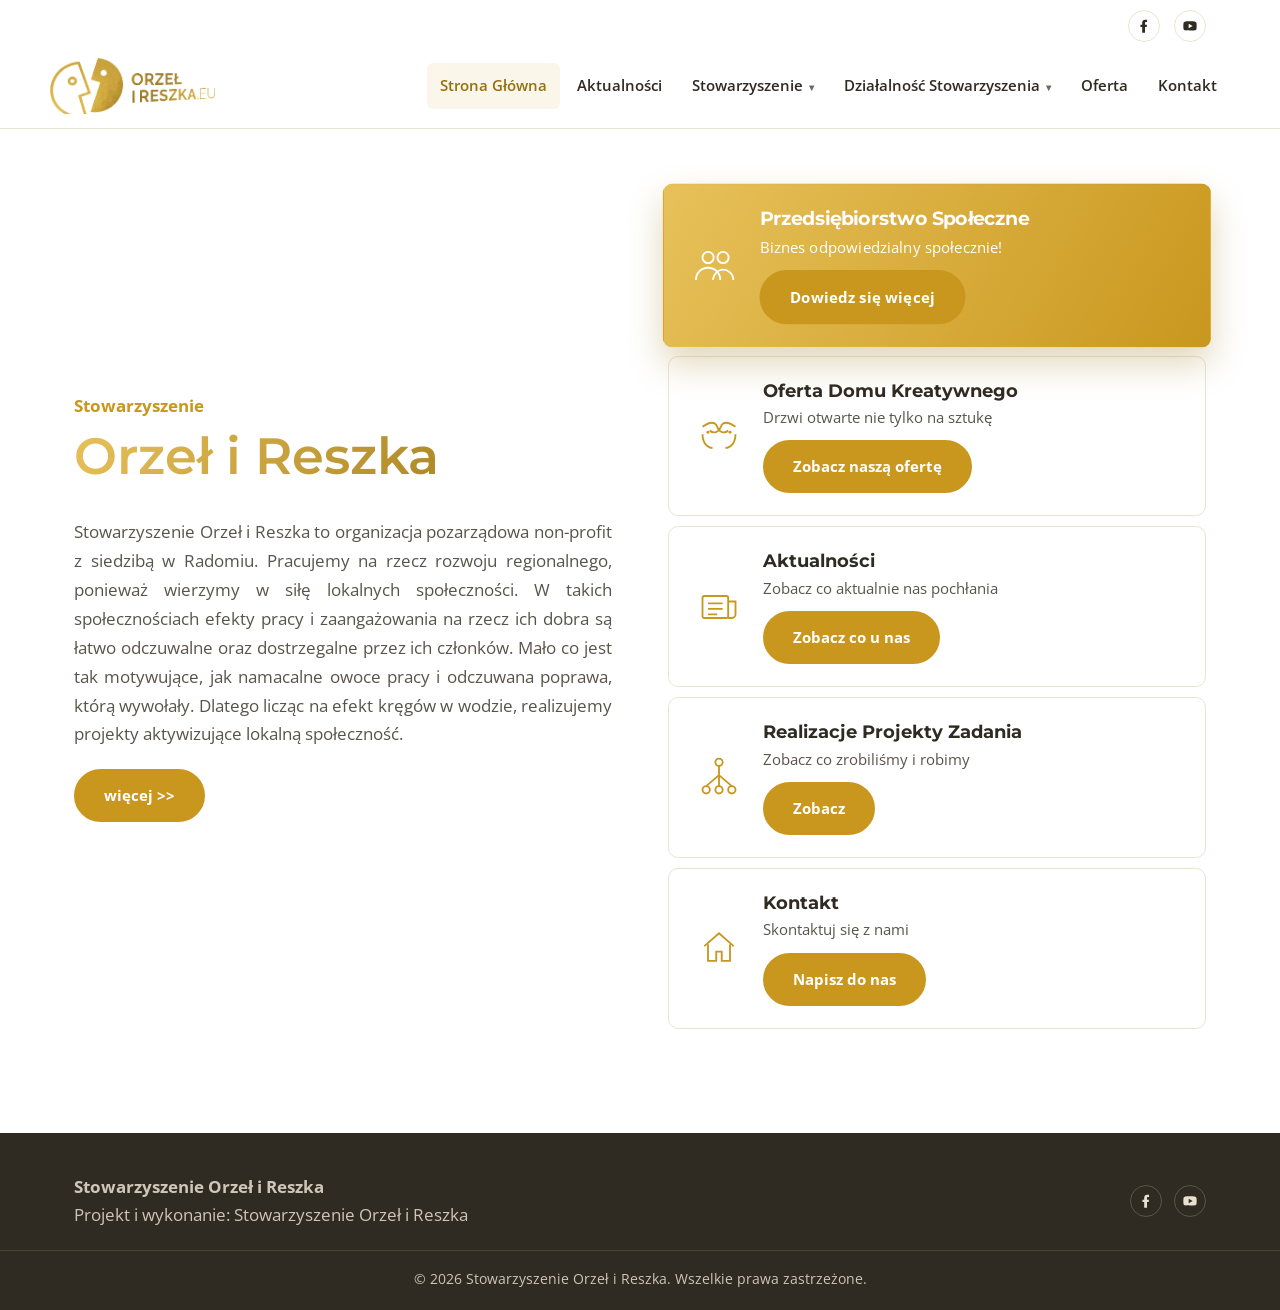
==== index.html @ 772e7a73 "Zastąp WordPressa w pełni customowym, statycznym rozwiązaniem Poprzednia wersja strony na WordPressi" ====
<!doctype html>
<html lang="pl">
<head>
<meta charset="utf-8">
<meta name="viewport" content="width=device-width, initial-scale=1">
<title>Stowarzyszenie Orzeł i Reszka - Poznaj nas - Strona Główna</title>
<meta name="description" content="Stowarzyszenie Orzeł i Reszka to organizacja pozarządowa non-profit z siedzibą w Radomiu. Pracujemy na rzecz rozwoju regionalnego, ponieważ wierzymy w siłę lokalnych społeczności. W takich społecznościach efekty pracy i zaangażowania na rzecz ich dobra są łatwo odczuwalne oraz dostrzegalne przez ich członków. Mało co jest tak motywujące, jak namacalne owoce pracy i odczuwana poprawa, którą wywołały. Dlatego licząc na efekt kręgów w wodzie, realizujemy projekty aktywizujące lokalną społeczność.">
<link rel="preconnect" href="https://fonts.googleapis.com">
<link rel="preconnect" href="https://fonts.gstatic.com" crossorigin>
<link rel="stylesheet" href="https://fonts.googleapis.com/css2?family=Montserrat:wght@400;600;700;800&family=Open+Sans:ital,wght@0,400;0,600;1,400&display=swap">
<link rel="stylesheet" href="assets/css/style.css">
</head>
<body>
<a class="skip-link" href="#main">Przejdź do treści</a>

<div class="topbar">
	<div class="container">
		<a href="https://www.facebook.com/orzelireszka.eu" target="_blank" rel="noopener" aria-label="Facebook"><svg viewBox="0 0 24 24" fill="currentColor"><path d="M13.5 22v-8.5H16l.5-3.5h-3V7.7c0-1 .3-1.7 1.8-1.7H16.6V2.8C16.1 2.7 15 2.6 13.7 2.6c-2.6 0-4.4 1.6-4.4 4.6v2.8H6.7V13.5h2.6V22h4.2z"/></svg></a>
		<a href="https://www.youtube.com/channel/UCzFrWcg2hs6ONzZb9jN0PAg" target="_blank" rel="noopener" aria-label="YouTube"><svg viewBox="0 0 24 24" fill="currentColor"><path d="M22 12s0-3.2-.4-4.7c-.2-.9-.9-1.6-1.8-1.8C18.2 5 12 5 12 5s-6.2 0-7.8.5c-.9.2-1.6.9-1.8 1.8C2 8.8 2 12 2 12s0 3.2.4 4.7c.2.9.9 1.6 1.8 1.8C5.8 19 12 19 12 19s6.2 0 7.8-.5c.9-.2 1.6-.9 1.8-1.8.4-1.5.4-4.7.4-4.7zM10 15.3V8.7l6 3.3-6 3.3z"/></svg></a>
	</div>
</div>

<header class="site-header">
	<div class="container header-inner">
		<a href="index.html" class="logo"><img src="assets/img/logo.png" alt="Stowarzyszenie Orzeł i Reszka"></a>
		<button class="menu-toggle" aria-expanded="false" aria-label="Otwórz menu">☰</button>
		<nav class="main-nav" aria-label="Menu główne"><ul><li class="active"><a href="index.html">Strona Główna</a></li><li><a href="aktualnosci.html">Aktualności</a></li><li class="has-children"><a href="#">Stowarzyszenie</a><ul><li><a href="o-stowarzyszeniu.html">O Stowarzyszeniu Orzeł i Reszka</a></li><li><a href="realizacje-projekty-zadania.html">Realizacje Projekty Zadania</a></li></ul></li><li class="has-children"><a href="dzialalnosc-stowarzyszenia.html">Działalność Stowarzyszenia</a><ul><li><a href="dzialalnosc-stowarzyszenia.html#przedsiebiorstwo-spoleczne">Przedsiębiorstwo Społeczne</a></li><li><a href="dzialalnosc-stowarzyszenia.html#ogrody-spoleczne">Ogrody Społeczne</a></li><li><a href="dzialalnosc-stowarzyszenia.html#rozglosnik-spoleczny">Rozgłośnik Społeczny</a></li></ul></li><li><a href="oferta.html">Oferta</a></li><li><a href="kontakt.html">Kontakt</a></li></ul></nav>
	</div>
</header>

<main id="main">
<section class="hero"><div class="container hero-grid"><div class="hero-text"><div class="hero-eyebrow">Stowarzyszenie</div><h1 class="hero-heading">Orzeł i Reszka</h1><p>Stowarzyszenie Orzeł i Reszka to organizacja pozarządowa non-profit z siedzibą w Radomiu. Pracujemy na rzecz rozwoju regionalnego, ponieważ wierzymy w siłę lokalnych społeczności. W takich społecznościach efekty pracy i zaangażowania na rzecz ich dobra są łatwo odczuwalne oraz dostrzegalne przez ich członków. Mało co jest tak motywujące, jak namacalne owoce pracy i odczuwana poprawa, którą wywołały. Dlatego licząc na efekt kręgów w wodzie, realizujemy projekty aktywizujące lokalną społeczność.</p>
<a class="btn" href="o-stowarzyszeniu.html">więcej &gt;&gt;</a></div><div class="tile-carousel"><a class="tile is-active" href="dzialalnosc-stowarzyszenia.html#przedsiebiorstwo-spoleczne"><span class="tile-icon"><svg viewBox="0 0 48 48" fill="none" stroke="currentColor" stroke-width="2"><circle cx="17" cy="16" r="6"/><circle cx="33" cy="16" r="6"/><path d="M4 40c0-8 6-13 13-13s13 5 13 13"/><path d="M22 40c1-7 6-11 11-11s11 4 11 11" /></svg></span><span class="tile-body"><h3>Przedsiębiorstwo Społeczne</h3><p>Biznes odpowiedzialny społecznie!</p><span class="tile-cta btn">Dowiedz się więcej</span></span></a><a class="tile" href="oferta.html"><span class="tile-icon"><svg viewBox="0 0 48 48" fill="none" stroke="currentColor" stroke-width="2"><path d="M6 14c8-6 14-6 16 0 2 6 8 8 12 4"/><circle cx="12" cy="20" r="1.6" fill="currentColor" stroke="none"/><path d="M6 22c0 9 5 15 11 15"/><path d="M42 14c-8-6-14-6-16 0-2 6-8 8-12 4"/><circle cx="36" cy="20" r="1.6" fill="currentColor" stroke="none"/><path d="M42 22c0 9-5 15-11 15"/></svg></span><span class="tile-body"><h3>Oferta Domu Kreatywnego</h3><p>Drzwi otwarte nie tylko na sztukę</p><span class="tile-cta btn">Zobacz naszą ofertę</span></span></a><a class="tile" href="aktualnosci.html"><span class="tile-icon"><svg viewBox="0 0 48 48" fill="none" stroke="currentColor" stroke-width="2"><rect x="6" y="12" width="28" height="24" rx="2"/><path d="M34 18h8v14a4 4 0 0 1-4 4h-4"/><path d="M12 20h16M12 26h16M12 32h10"/></svg></span><span class="tile-body"><h3>Aktualności</h3><p>Zobacz co aktualnie nas pochłania</p><span class="tile-cta btn">Zobacz co u nas</span></span></a><a class="tile" href="realizacje-projekty-zadania.html"><span class="tile-icon"><svg viewBox="0 0 48 48" fill="none" stroke="currentColor" stroke-width="2"><circle cx="24" cy="8" r="4"/><circle cx="10" cy="38" r="4"/><circle cx="24" cy="38" r="4"/><circle cx="38" cy="38" r="4"/><path d="M24 12v10M24 22 10 34M24 22v12M24 22l14 12"/></svg></span><span class="tile-body"><h3>Realizacje Projekty Zadania</h3><p>Zobacz co zrobiliśmy i robimy</p><span class="tile-cta btn">Zobacz</span></span></a><a class="tile" href="kontakt.html"><span class="tile-icon"><svg viewBox="0 0 48 48" fill="none" stroke="currentColor" stroke-width="2"><path d="M8 22 24 8l16 14"/><path d="M12 20v18h9V28h6v10h9V20"/></svg></span><span class="tile-body"><h3>Kontakt</h3><p>Skontaktuj się z nami</p><span class="tile-cta btn">Napisz do nas</span></span></a></div></div></section>
</main>

<footer class="site-footer">
	<div class="container">
		<div><strong>Stowarzyszenie Orzeł i Reszka</strong><br>Projekt i wykonanie: Stowarzyszenie Orzeł i Reszka</div>
		<div class="footer-social">
			<a href="https://www.facebook.com/orzelireszka.eu" target="_blank" rel="noopener" aria-label="Facebook"><svg viewBox="0 0 24 24" fill="currentColor"><path d="M13.5 22v-8.5H16l.5-3.5h-3V7.7c0-1 .3-1.7 1.8-1.7H16.6V2.8C16.1 2.7 15 2.6 13.7 2.6c-2.6 0-4.4 1.6-4.4 4.6v2.8H6.7V13.5h2.6V22h4.2z"/></svg></a>
			<a href="https://www.youtube.com/channel/UCzFrWcg2hs6ONzZb9jN0PAg" target="_blank" rel="noopener" aria-label="YouTube"><svg viewBox="0 0 24 24" fill="currentColor"><path d="M22 12s0-3.2-.4-4.7c-.2-.9-.9-1.6-1.8-1.8C18.2 5 12 5 12 5s-6.2 0-7.8.5c-.9.2-1.6.9-1.8 1.8C2 8.8 2 12 2 12s0 3.2.4 4.7c.2.9.9 1.6 1.8 1.8C5.8 19 12 19 12 19s6.2 0 7.8-.5c.9-.2 1.6-.9 1.8-1.8.4-1.5.4-4.7.4-4.7zM10 15.3V8.7l6 3.3-6 3.3z"/></svg></a>
		</div>
	</div>
	<div class="footer-bottom">&copy; 2026 Stowarzyszenie Orzeł i Reszka. Wszelkie prawa zastrzeżone.</div>
</footer>

<script src="assets/js/site.js"></script>
</body>
</html>
---- assets/css/style.css ----
/* ==========================================================================
   Stowarzyszenie Orzeł i Reszka — arkusz stylów
   Paleta i typografia odtworzone na podstawie zrzutów oryginalnej strony.
   ========================================================================== */

:root{
  --gold: #c9971e;
  --gold-deep: #96700f;
  --gold-bright: #e7c15a;
  --ink: #2f2a22;
  --body-text: #59544a;
  --line: #ece4d2;
  --paper: #ffffff;
  --cream: #faf6ea;
  --max-width: 1180px;
  --radius: 10px;
  --font-heading: 'Montserrat', 'Segoe UI', Arial, sans-serif;
  --font-body: 'Open Sans', 'Segoe UI', Arial, sans-serif;
}

*, *::before, *::after{ box-sizing: border-box; }
html{ scroll-behavior: smooth; }
body{
  margin:0;
  font-family: var(--font-body);
  color: var(--body-text);
  background: var(--paper);
  line-height: 1.7;
  font-size: 17px;
}
img{ max-width:100%; height:auto; display:block; }
a{ color: var(--gold-deep); text-decoration: none; }
a:hover{ text-decoration: underline; }
h1,h2,h3,h4,h5,h6{
  font-family: var(--font-heading);
  font-weight:700;
  color: var(--ink);
  line-height:1.25;
  margin: 0 0 .6em;
  text-wrap: balance;
}
h1{ font-size: clamp(2rem, 3.4vw, 2.8rem); font-weight:600; }
h2{ font-size: clamp(1.6rem, 2.4vw, 2.1rem); }
h3{ font-size: 1.3rem; }
p{ margin: 0 0 1.15em; }
.container{ max-width: var(--max-width); margin: 0 auto; padding: 0 24px; }
.narrow{ max-width: 820px; }
.screen-reader-text{
  position:absolute !important; width:1px;height:1px; overflow:hidden;
  clip:rect(1px,1px,1px,1px); white-space:nowrap;
}
.skip-link{ position:absolute; left:-9999px; top:0; background:var(--ink); color:#fff; padding:12px 18px; z-index:10000; }
.skip-link:focus{ left:12px; top:12px; }

/* ---------- Pasek górny ---------- */
.topbar{ padding: 10px 0; }
.topbar .container{ display:flex; justify-content:flex-end; gap:14px; }
.topbar a{
  width:32px; height:32px; border-radius:50%; border:1px solid var(--line);
  display:flex; align-items:center; justify-content:center; color: var(--ink);
}
.topbar a:hover{ background: var(--gold); border-color: var(--gold); color:#fff; text-decoration:none; }
.topbar svg{ width:16px; height:16px; }

/* ---------- Nagłówek / nawigacja ---------- */
.site-header{ border-bottom: 1px solid var(--line); background:#fff; position: sticky; top:0; z-index:100; }
.header-inner{ display:flex; align-items:center; justify-content:space-between; gap:24px; padding: 6px 0 14px; }
.logo img{ height:56px; width:auto; }
.logo-text{ font-family: var(--font-heading); font-weight:800; font-size:1.2rem; color: var(--ink); }

.menu-toggle{
  display:none; background:none; border:2px solid var(--ink); border-radius:6px;
  padding:8px 10px; cursor:pointer; font-size:1.1rem; color: var(--ink);
}

nav.main-nav ul{ list-style:none; margin:0; padding:0; display:flex; gap:4px; align-items:center; }
nav.main-nav li{ position:relative; }
nav.main-nav > ul > li > a{
  display:block; padding: 10px 13px; color: var(--ink); font-weight:600; font-size:.93rem; border-radius:6px;
}
nav.main-nav > ul > li > a:hover,
nav.main-nav > ul > li.active > a{ color: var(--gold-deep); background: var(--cream); text-decoration:none; }
nav.main-nav ul ul{
  display:none; position:absolute; top:100%; left:0; min-width:250px; background:#fff;
  border:1px solid var(--line); border-radius:8px; box-shadow:0 14px 32px rgba(40,30,10,.12); padding:8px; z-index:50;
}
nav.main-nav li:hover > ul, nav.main-nav li.open > ul{ display:block; }
nav.main-nav ul ul li a{ padding:9px 12px; font-size:.88rem; font-weight:500; border-radius:6px; }
nav.main-nav ul ul li a:hover{ background: var(--cream); text-decoration:none; }
nav.main-nav li.has-children > a::after{ content:"▾"; margin-left:6px; font-size:.65em; opacity:.7; }

/* ---------- Hero strony głównej ---------- */
.hero{ padding: 56px 0 64px; }
.hero-grid{ display:grid; grid-template-columns: 1fr 1fr; gap:56px; align-items:center; }
.hero-eyebrow{ font-weight:700; color: var(--gold); font-size:1.05rem; margin-bottom:.2em; }
.hero-heading{
  font-size: clamp(2.4rem, 4vw, 3.4rem); font-weight:600; color: var(--gold);
  background: linear-gradient(120deg, var(--gold-bright), var(--gold-deep));
  -webkit-background-clip:text; background-clip:text; -webkit-text-fill-color:transparent;
}
.hero-text p{ text-align:justify; }
.hero-logo{ margin-bottom: 28px; max-width: 420px; }

/* ---------- Karuzela kafelków ---------- */
.tile-carousel{ display:flex; flex-direction:column; gap:10px; }
.tile{
  display:flex; align-items:center; gap:22px; padding: 22px 28px; border-radius: var(--radius);
  background: var(--paper); border:1px solid var(--line);
  transition: background .5s ease, color .5s ease, border-color .5s ease, transform .3s ease;
}
.tile-icon{ flex:none; width:44px; height:44px; color: var(--gold); }
.tile-icon svg{ width:100%; height:100%; }
.tile-body{ flex:1; }
.tile-body h3{ margin:0 0 .2em; font-size:1.15rem; color: var(--ink); }
.tile-body p{ margin:0; font-size:.92rem; color: var(--body-text); }
.tile-cta{
  display:none; margin-top:10px; background:#fff; color: var(--gold-deep) !important; font-weight:700;
  padding: 9px 20px; border-radius:999px; font-size:.85rem;
}
.tile.is-active{
  background: linear-gradient(120deg, var(--gold-bright), var(--gold));
  border-color: transparent; color:#fff; transform: scale(1.02);
  box-shadow: 0 16px 34px rgba(150,112,15,.28);
}
.tile.is-active .tile-icon{ color:#fff; }
.tile.is-active .tile-body h3, .tile.is-active .tile-body p{ color:#fff; }
.tile.is-active .tile-cta{ display:inline-block; }
.tile:hover{ text-decoration:none; }
@media (prefers-reduced-motion: reduce){ .tile{ transition:none; } }

/* ---------- Sekcja intro / cytaty ---------- */
.section{ padding: 54px 0; }
.section.alt{ background: var(--cream); }
.section-heading{ text-align:center; max-width:640px; margin:0 auto 36px; }

/* ---------- Przyciski ---------- */
.btn{
  display:inline-block; background: var(--gold); color:#fff !important; font-weight:700;
  padding: 12px 28px; border-radius: 999px; font-size:.92rem; border: 2px solid var(--gold);
  text-decoration:none !important;
}
.btn:hover{ background: var(--gold-deep); border-color: var(--gold-deep); }
.btn.outline{ background:transparent; color: var(--gold-deep) !important; }
.btn.outline:hover{ background: var(--gold); color:#fff !important; }

/* ---------- Treść strony ---------- */
.page-content{ padding: 50px 0 70px; }
.page-content h1{ margin-bottom:.4em; }
.anchor-target{ scroll-margin-top: 90px; }
.callout{ background: var(--cream); border:1px solid var(--line); border-radius: var(--radius); padding: 24px 28px; margin: 24px 0; }

/* ---------- Kontakt ---------- */
.contact-grid{ display:grid; grid-template-columns: 1fr 1.3fr; gap:48px; margin-top:30px; }
@media (max-width:780px){ .contact-grid{ grid-template-columns:1fr; } }
.contact-info{ display:flex; flex-direction:column; gap:22px; }
.contact-item h4{ margin:0 0 .3em; font-size:.85rem; text-transform:uppercase; letter-spacing:.05em; color: var(--gold-deep); }
.contact-item p{ margin:0; }
.legal-block{ margin-top:16px; padding-top:16px; border-top:1px dashed var(--line); font-size:.85rem; color:#948c7c; }
.contact-form p{ margin-bottom:16px; }
.contact-form label{ display:block; font-weight:600; margin-bottom:6px; font-size:.9rem; }
.contact-form input, .contact-form textarea{
  width:100%; padding:12px 14px; border:1px solid var(--line); border-radius:8px; font: inherit;
}
.contact-form textarea{ min-height:140px; resize:vertical; }
.form-notice{ padding:14px 16px; border-radius:8px; margin-bottom:18px; font-size:.95rem; }
.form-notice.success{ background:#eaf4e6; color:#33552f; border:1px solid #c1dcb8; }
.form-notice.error{ background:#fbe8e5; color:#7a2b23; border:1px solid #f2bdb6; }
.hp-field{ position:absolute !important; left:-9999px !important; }

/* ---------- Aktualności ---------- */
.posts-grid{ display:grid; grid-template-columns: repeat(auto-fit, minmax(260px,1fr)); gap:26px; margin: 30px 0; }
.post-card{ border:1px solid var(--line); border-radius: var(--radius); overflow:hidden; background:#fff; }
.post-card img{ aspect-ratio:16/10; object-fit:cover; }
.post-card .post-body{ padding:20px; }
.post-card time{ color: var(--gold-deep); font-size:.78rem; font-weight:700; text-transform:uppercase; letter-spacing:.05em; }
.post-card h3{ margin:.4em 0; font-size:1.1rem; }
.post-card p{ font-size:.93rem; margin:0; }
.empty-state{ background: var(--cream); border:1px dashed var(--line); border-radius: var(--radius); padding:30px; text-align:center; color:#8a8271; }

/* ---------- Stopka ---------- */
.site-footer{ background: var(--ink); color:#cfc7b6; padding: 40px 0 20px; margin-top: 40px; }
.site-footer .container{ display:flex; flex-wrap:wrap; gap:20px; align-items:center; justify-content:space-between; }
.site-footer a{ color:#e8e1d0; }
.footer-social{ display:flex; gap:12px; }
.footer-social a{ width:32px; height:32px; border-radius:50%; border:1px solid #5c5646; display:flex; align-items:center; justify-content:center; }
.footer-social svg{ width:16px; height:16px; }
.footer-bottom{ border-top:1px solid #4a4436; margin-top:20px; padding-top:16px; text-align:center; font-size:.85rem; }

@media (max-width: 900px){
  .hero-grid{ grid-template-columns:1fr; }
  nav.main-nav{
    position:absolute; top:100%; left:0; right:0; background:#fff; border-bottom:1px solid var(--line);
    box-shadow:0 14px 22px rgba(0,0,0,.08); display:none;
  }
  nav.main-nav.open-mobile{ display:block; }
  nav.main-nav ul{ flex-direction:column; align-items:stretch; padding:10px; }
  nav.main-nav ul ul{ position:static; box-shadow:none; border:none; display:none; padding-left:14px; }
  nav.main-nav li.open > ul{ display:block; }
  .menu-toggle{ display:inline-flex; }
  .header-inner{ position:relative; flex-wrap:wrap; }
}
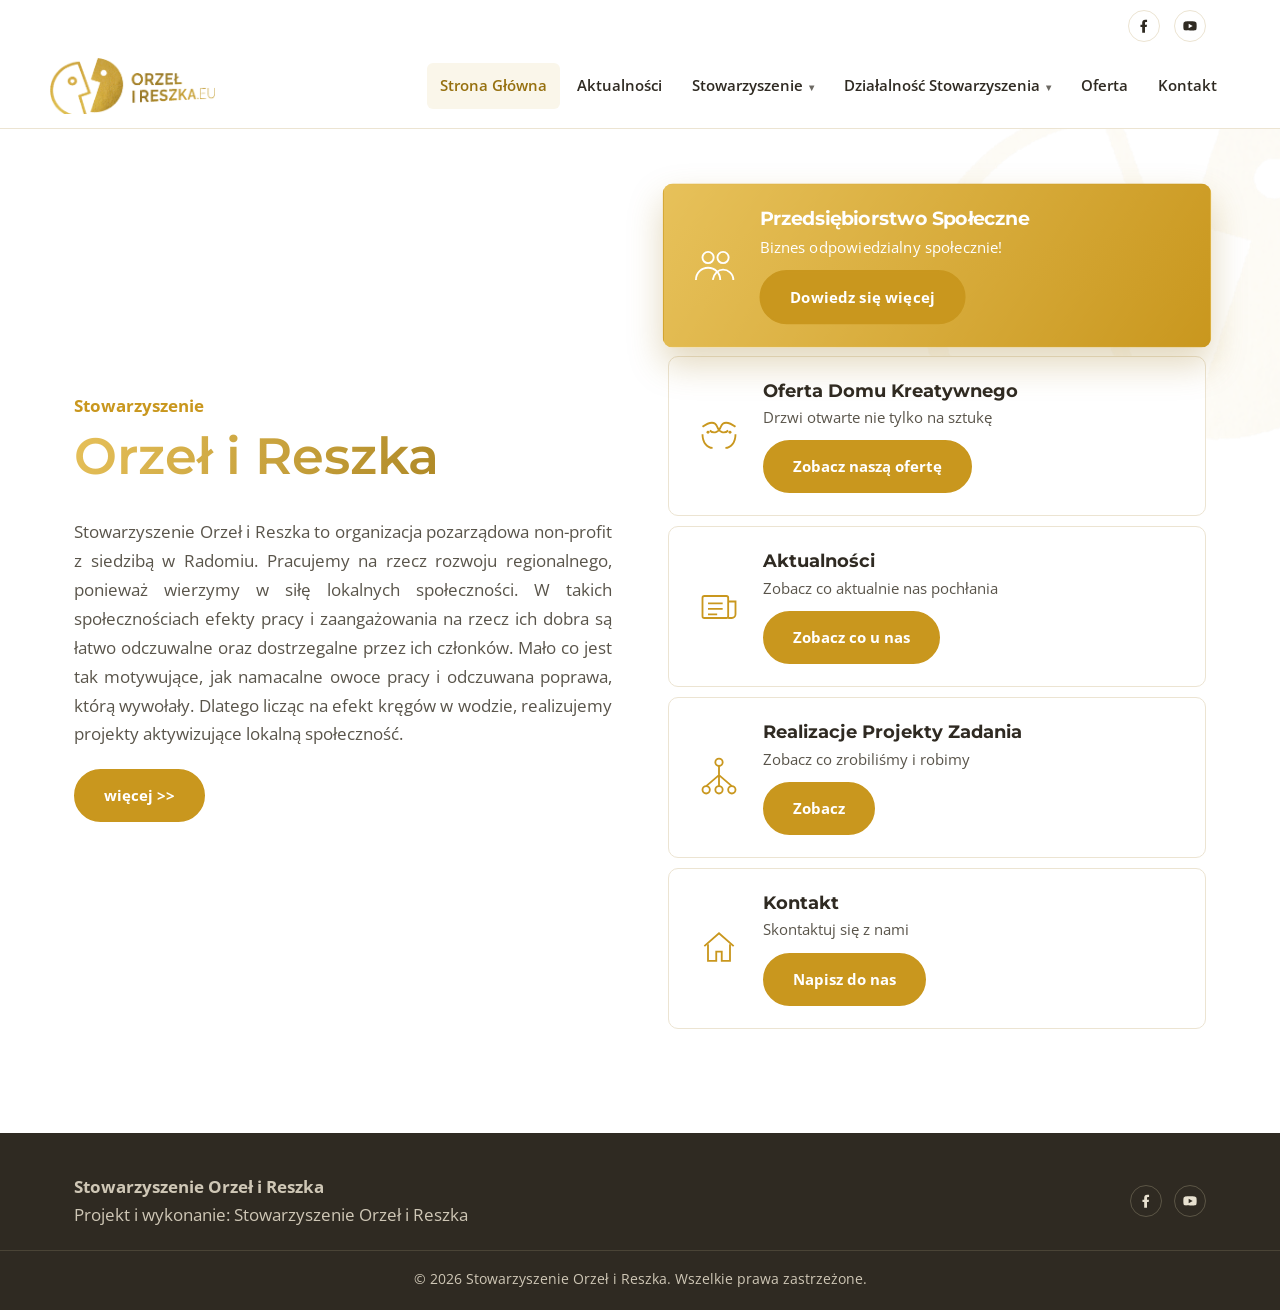
==== commit 91f13cc4: "Dopracuj wygląd: favicon, mikro-interakcje i strona 404 Dodaje prawdziwą ikonkę karty (wycięty znacz" ====
--- a/index.html
+++ b/index.html
@@ -5,6 +5,14 @@
 <meta name="viewport" content="width=device-width, initial-scale=1">
 <title>Stowarzyszenie Orzeł i Reszka - Poznaj nas - Strona Główna</title>
 <meta name="description" content="Stowarzyszenie Orzeł i Reszka to organizacja pozarządowa non-profit z siedzibą w Radomiu. Pracujemy na rzecz rozwoju regionalnego, ponieważ wierzymy w siłę lokalnych społeczności. W takich społecznościach efekty pracy i zaangażowania na rzecz ich dobra są łatwo odczuwalne oraz dostrzegalne przez ich członków. Mało co jest tak motywujące, jak namacalne owoce pracy i odczuwana poprawa, którą wywołały. Dlatego licząc na efekt kręgów w wodzie, realizujemy projekty aktywizujące lokalną społeczność.">
+<meta property="og:type" content="website">
+<meta property="og:title" content="Stowarzyszenie Orzeł i Reszka - Poznaj nas - Strona Główna">
+<meta property="og:description" content="Stowarzyszenie Orzeł i Reszka to organizacja pozarządowa non-profit z siedzibą w Radomiu. Pracujemy na rzecz rozwoju regionalnego, ponieważ wierzymy w siłę lokalnych społeczności. W takich społecznościach efekty pracy i zaangażowania na rzecz ich dobra są łatwo odczuwalne oraz dostrzegalne przez ich członków. Mało co jest tak motywujące, jak namacalne owoce pracy i odczuwana poprawa, którą wywołały. Dlatego licząc na efekt kręgów w wodzie, realizujemy projekty aktywizujące lokalną społeczność.">
+<meta property="og:image" content="assets/img/favicon-512.png">
+<meta name="twitter:card" content="summary">
+<link rel="icon" type="image/png" sizes="32x32" href="assets/img/favicon-32.png">
+<link rel="icon" type="image/png" sizes="192x192" href="assets/img/favicon-192.png">
+<link rel="apple-touch-icon" href="assets/img/favicon-192.png">
 <link rel="preconnect" href="https://fonts.googleapis.com">
 <link rel="preconnect" href="https://fonts.gstatic.com" crossorigin>
 <link rel="stylesheet" href="https://fonts.googleapis.com/css2?family=Montserrat:wght@400;600;700;800&family=Open+Sans:ital,wght@0,400;0,600;1,400&display=swap">
--- a/assets/css/style.css
+++ b/assets/css/style.css
@@ -90,8 +90,13 @@
 nav.main-nav li.has-children > a::after{ content:"▾"; margin-left:6px; font-size:.65em; opacity:.7; }
 
 /* ---------- Hero strony głównej ---------- */
-.hero{ padding: 56px 0 64px; }
-.hero-grid{ display:grid; grid-template-columns: 1fr 1fr; gap:56px; align-items:center; }
+.hero{ position:relative; padding: 56px 0 64px; overflow:hidden; }
+.hero::before{
+  content:""; position:absolute; top:-140px; right:-160px; width:560px; height:560px;
+  background: url("../img/favicon-512.png") center/contain no-repeat;
+  opacity:.05; pointer-events:none; z-index:0;
+}
+.hero-grid{ position:relative; z-index:1; display:grid; grid-template-columns: 1fr 1fr; gap:56px; align-items:center; }
 .hero-eyebrow{ font-weight:700; color: var(--gold); font-size:1.05rem; margin-bottom:.2em; }
 .hero-heading{
   font-size: clamp(2.4rem, 4vw, 3.4rem); font-weight:600; color: var(--gold);
@@ -125,8 +130,9 @@
 .tile.is-active .tile-icon{ color:#fff; }
 .tile.is-active .tile-body h3, .tile.is-active .tile-body p{ color:#fff; }
 .tile.is-active .tile-cta{ display:inline-block; }
-.tile:hover{ text-decoration:none; }
-@media (prefers-reduced-motion: reduce){ .tile{ transition:none; } }
+.tile{ cursor:pointer; }
+.tile:hover{ text-decoration:none; border-color: var(--gold); box-shadow: 0 10px 24px rgba(150,112,15,.14); transform: translateY(-2px); }
+@media (prefers-reduced-motion: reduce){ .tile, .post-card{ transition:none; } .tile:hover, .post-card:hover{ transform:none; } }
 
 /* ---------- Sekcja intro / cytaty ---------- */
 .section{ padding: 54px 0; }
@@ -137,11 +143,13 @@
 .btn{
   display:inline-block; background: var(--gold); color:#fff !important; font-weight:700;
   padding: 12px 28px; border-radius: 999px; font-size:.92rem; border: 2px solid var(--gold);
-  text-decoration:none !important;
-}
-.btn:hover{ background: var(--gold-deep); border-color: var(--gold-deep); }
+  text-decoration:none !important; transition: transform .15s ease, background .2s ease, border-color .2s ease, box-shadow .2s ease;
+}
+.btn:hover{ background: var(--gold-deep); border-color: var(--gold-deep); transform: translateY(-2px); box-shadow: 0 10px 20px rgba(150,112,15,.25); }
+.btn:active{ transform: translateY(0); box-shadow:none; }
 .btn.outline{ background:transparent; color: var(--gold-deep) !important; }
 .btn.outline:hover{ background: var(--gold); color:#fff !important; }
+@media (prefers-reduced-motion: reduce){ .btn{ transition:none; } .btn:hover{ transform:none; } }
 
 /* ---------- Treść strony ---------- */
 .page-content{ padding: 50px 0 70px; }
@@ -169,7 +177,13 @@
 
 /* ---------- Aktualności ---------- */
 .posts-grid{ display:grid; grid-template-columns: repeat(auto-fit, minmax(260px,1fr)); gap:26px; margin: 30px 0; }
-.post-card{ border:1px solid var(--line); border-radius: var(--radius); overflow:hidden; background:#fff; }
+.post-card{
+  display:block; border:1px solid var(--line); border-radius: var(--radius); overflow:hidden; background:#fff;
+  transition: transform .2s ease, box-shadow .2s ease, border-color .2s ease;
+}
+.post-card:hover{ text-decoration:none; transform: translateY(-3px); box-shadow: 0 14px 28px rgba(40,30,10,.1); border-color: var(--gold); }
+.post-card h3{ transition: color .2s ease; }
+.post-card:hover h3{ color: var(--gold-deep); }
 .post-card img{ aspect-ratio:16/10; object-fit:cover; }
 .post-card .post-body{ padding:20px; }
 .post-card time{ color: var(--gold-deep); font-size:.78rem; font-weight:700; text-transform:uppercase; letter-spacing:.05em; }
